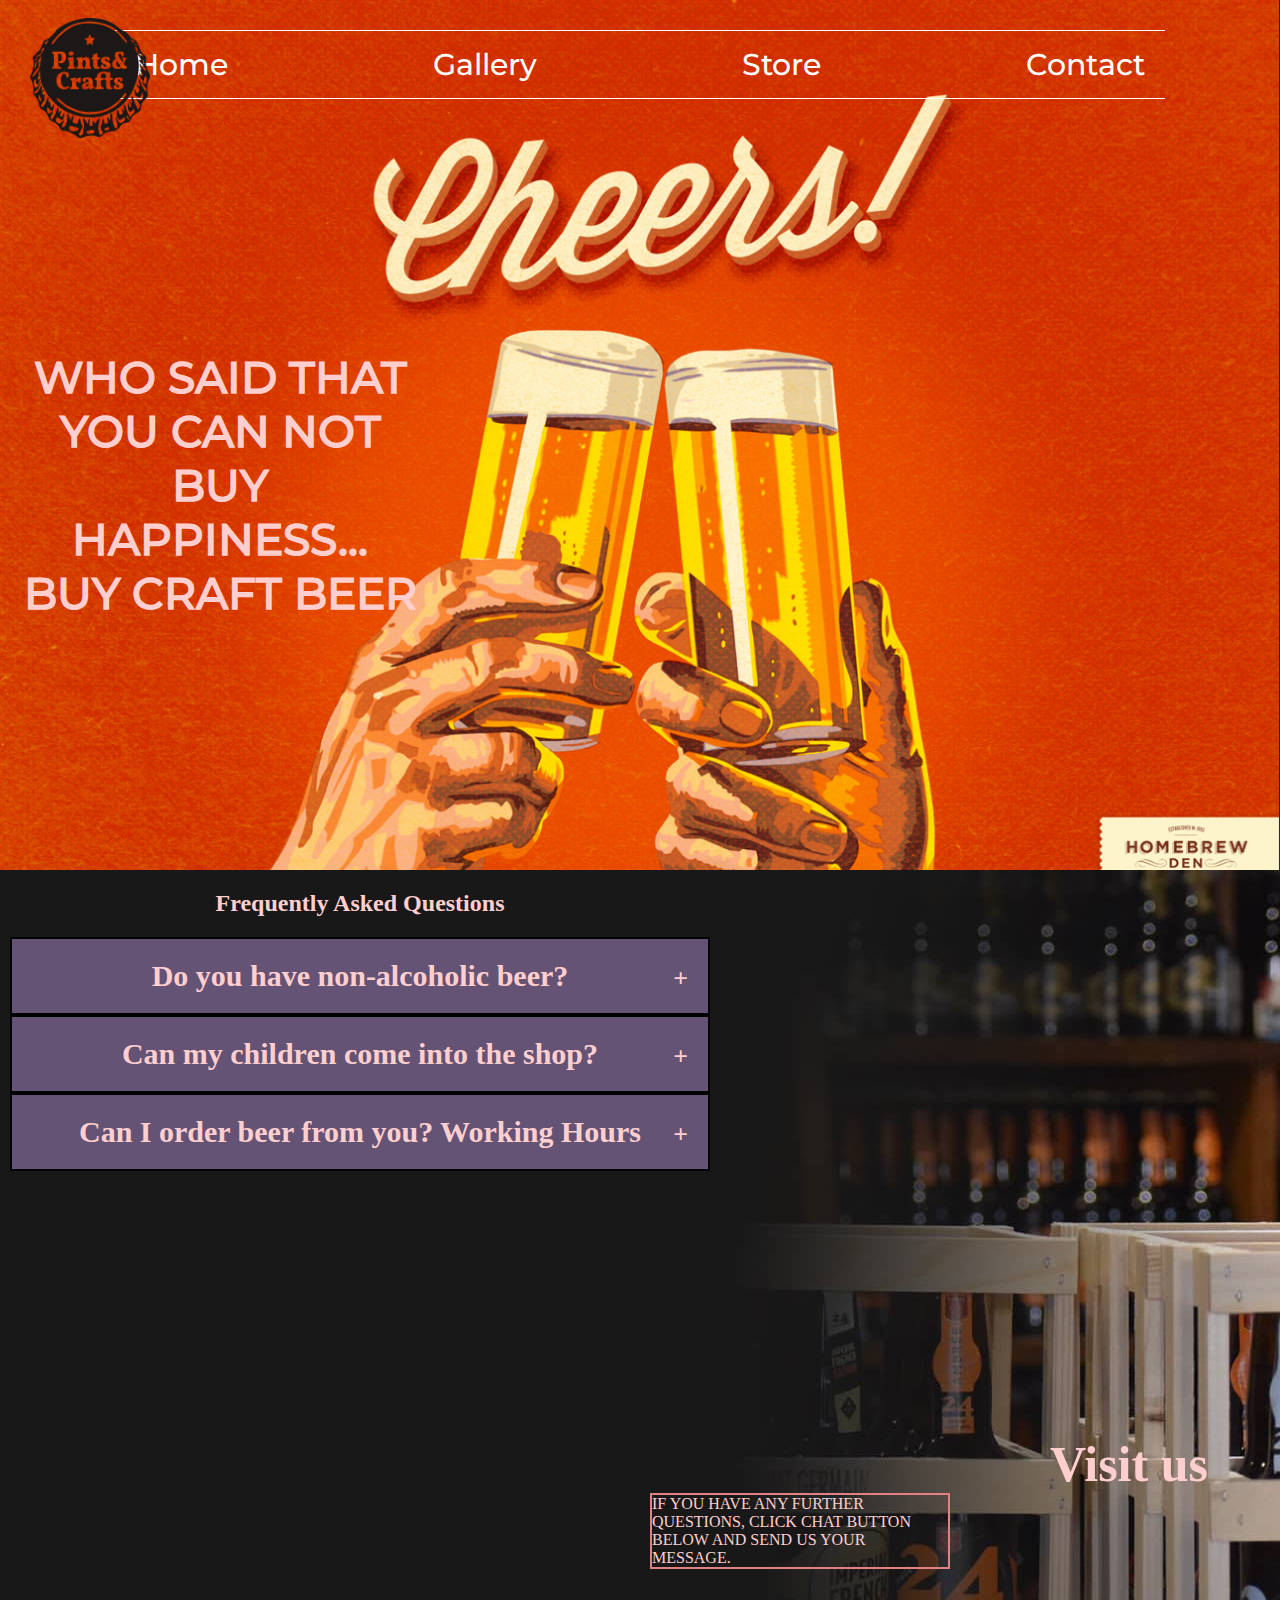
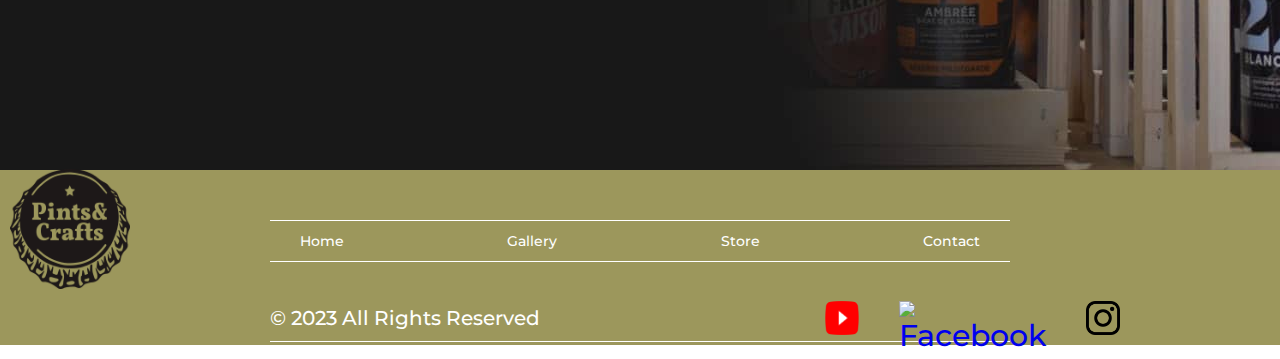
==== contacts.html @ cc5b49aa "Done" ====
<!DOCTYPE html>
<html lang="en">
  <head>
    <meta charset="UTF-8" />
    <meta http-equiv="X-UA-Compatible" content="IE=edge" />
    <meta name="viewport" content="width=device-width, initial-scale=1.0" />
    <link rel="stylesheet" href="css/style.css" />
    
    <link rel="stylesheet" href="https://cdnjs.cloudflare.com/ajax/libs/font-awesome/6.2.1/css/all.min.css"
    integrity="sha512-MV7K8+y+gLIBoVD59lQIYicR65iaqukzvf/nwasF0nqhPay5w/9lJmVM2hMDcnK1OnMGCdVK+iQrJ7lzPJQd1w=="
    crossorigin="anonymous" referrerpolicy="no-referrer" />
    <title>Contact</title>
  
  </head>
  <body>
    <header >
      <nav class="nav" id="nav"></nav>
      <div class="burger-bar " id="burgerBar">
        <div class="line line1"></div>
        <div class="line line2"></div>
        <div class="line line3"></div>
      </div>
      
        
      <a href="index.html"><img src="img/beerlogo.png" alt="logo" class="logo"></a>    
      <h2 class="satauri">WHO SAID THAT YOU CAN NOT BUY HAPPINESS... BUY CRAFT BEER</h2>
    
      
    </header>
    
    <main class="contactmain" id="main">
      <div class="contactcontainer">
        <h2 class="questions">Frequently Asked Questions</h2>
        
        <div class="accordion-block">
            <h2 class="title1">Do you have non-alcoholic beer?</h2>
            <p class="textaccordion">We sure do!
              As a family business, we pride ourselves on supporting other small local businesses such as the many breweries in Calgary and Alberta. We easily fill our shelves and taps with Alberta alone, but we also want to bring craft from all over the world to our Collective family.
            </p>
            
        </div>
        
            
            <div class="accordion-block">
                <h2 class="title1">Can my children come into the shop?</h2>
           
                <p class="textaccordion">Yes. We allow minors as long as they are accompanied by an adult. We love getting to know you and your family, including your children. We do ask that you supervise your children while you shop, as we want everyone shopping to enjoy their experience. We're very appreciative when kids are patient and don't treat our space like a gymnasium. 

                </p>
            </div>
            
                
                <div class="accordion-block">
                    <h2 class="title1">Can I order  beer from you? Working Hours</h2>
                    <p class="textaccordion">Yes, Yes, Yes!!!

                      If you are in love with a certain packaged product, we will bring it in for you, as long as it's available for distribution in Alberta.
                      
                      We also sell kegs! We would be more than happy to bring in a keg for your Kegerator, or for your special event. 
                      Working Hours , Everyday from 10:00 AM to 11:00 PM</p>
                      
                    
                </div>
                
    </div>

      
      <div class="map">
        <iframe src="https://www.google.com/maps/embed?pb=!1m18!1m12!1m3!1d23827.1955870238!2d44.733703781594144!3d41.71189858801179!2m3!1f0!2f0!3f0!3m2!1i1024!2i768!4f13.1!3m3!1m2!1s0x40447360715c470f%3A0x31f7b49e87144346!2zQmVlciZDcmFmdCDhg5rhg6Phg5Phg5gg4YOT4YOQIOGDmeGDoOGDkOGDpOGDouGDmA!5e0!3m2!1sen!2sge!4v1674465569373!5m2!1sen!2sge" width="600" height="450" style="border:0;" allowfullscreen="" loading="lazy" referrerpolicy="no-referrer-when-downgrade" class="mapmain"></iframe>
        <h3 class="visitus">Visit us <i class="fa-solid fa-arrow-up"></i></h3>
        
        <p class="further"> IF YOU HAVE ANY FURTHER QUESTIONS, CLICK CHAT BUTTON BELOW AND SEND US YOUR MESSAGE.<i class="fa-solid fa-arrow-trend-down"></i></p>
        <i class="fa-solid fa-comment" onclick="show()"></i>
          
            
        <div class="chatbox" id="chatbox">
            <div class="chatboxheader">
                <p>Send us your message</p>
                <p class="close" onclick="hide()">&#215;</p>
            </div>
            <i class="fa-solid fa-comment" onclick="show()"></i>

            <div class="chatboxmain">

                <input type="text" name="firstname" id="firtname" placeholder="Your Name">

                <input type="email" name="email" id="email" placeholder="Email">

                <textarea name="message" id="message" cols="30" rows="10" placeholder="Please type text here"></textarea>

                <p class="send" onclick="hide()">Send</p>
            </div>

            
    </main >

    

    <footer id="footer">
      
      <ul class="flex">
        <li><a href="index.html">Home</a></li>
        <li><a href="gallery.html">Gallery</a></li>
        <li><a href="store.html">Store</a></li>
        <li><a href="contacts.html">Contact</a></li>
        
      </ul>
      <a href="index.html"><img src="img/beerlogo.png" alt="logo" class="logo"></a>        

      <div class="footnav">
        <p class="dot">© 2023 All Rights Reserved</p>
        <div class="social">
          <p>
            <a href="https://www.youtube.com/" target="_blank"
              ><img src="icons/youtube.webp" alt="Youtube" />
            </a>
          </p>
              <p>
            <a href="https://www.facebook.com/" target="_blank"
              ><img src="icons/fb.png" alt="Facebook" />
            </a>
          </p>
          <p>
            <a href="https://www.instagram.com/" target="_blank"
              ><img src="icons/instagram.png" alt="instagram" />
            </a>
          </p>
        </div>
      </div>
    </footer>
    <script src="js/nav.js"></script>
    <script src="js/accordion.js"></script>
    <script src="js/chat.js"></script>
    
    
  </body>
</html>
---- css/style.css ----
* {
  padding: 0;
  margin: 0;
  list-style-type: none;
  text-decoration: none;
  box-sizing: border-box;
}

.flex {
  display: flex;
  justify-content: space-between;
  align-items: center;
}

header {
  padding: 20px;
  height: 870px;
  background-image: url(../img/mainimg.PNG);
  background-repeat: no-repeat;
  background-size: 100%;
  font-family: "MontserratMedium";
  color: #ffffff;
}

.satauri{
  position: absolute;
  top: 350px;
  left: 20px;
  font-size: 44px;
  width: 400px;
  color: #ffcfcf;
  text-align: center;
}

.adrnum {
  display: flex;
  justify-content: space-between;
  align-items: center;
  width: 100%;
  height: 20px;
}

header h1 {
  display: none;
}

header h2 {
  font-size: 16px;
}

header p {
  font-size: 16px;
}

header ul a {
  padding: 5px 10px;
  color: #ffffff;
}
.logo{
    width: 120px;
    height: 120px;
    cursor: pointer; 
    margin-left: 10px;
    margin-top: -100px;

}
nav {
  margin: 10px auto;
  padding: 15px 10px;
  max-width: 1050px;
  font-size: 17px;
  border-top: 1px solid #ffffff;
  border-bottom: 1px solid #ffffff;
}

nav a:hover {
  opacity: 0.6;
  transition: all 0.4s ease;
  
}

.buttons {
  max-width: 450px;
  height: 50px;
  margin: 590px auto;
}

.registernow {
  width: 170px;
  height: 60px;
  padding: 15px 30px;
  background-color: #99862a;
  color: #ffffff;
  font-size: 16px;
  cursor: pointer;
}

.registernow:hover {
  opacity: 0.9;
  transition: all 0.3s ease;
}

.login {
  width: 170px;
  height: 60px;
  background-color: #99862a;
  color: #ffffff;
  font-size: 16px;
  padding: 15px 20px;
  cursor: pointer;

}

.login:hover {
  opacity: 0.9;
  transition: all 0.3s ease;
}

.wrapper1 {
  max-width: 100%;
  height: 700px;
  background-color: #282828;
  padding: 94px 320px;
}

.box-wrapper1 {
  text-align: center;
  max-width: 800px;
  height: 520px;
  border: 3px solid #ffffff;
  background-color: #282828;
}

.box-wrapper1 h2 {
  margin-top: 50px;
  position: relative;
  color: #ffffff;
  font-size: 36px;
  font-family: PlaySemiBold;
  padding-bottom: 32px;
}

.box-wrapper1 h2:after {
  content: "";
  position: absolute;
  bottom: 0;
  left: 70%;
  width: 20%;
  height: 1px;
  margin-left: -30%;
  background: #ffffff;
}

.box-wrapper1 p {
  max-width: 620px;
  height: 120px;
  margin: 30px auto 0 auto;
  font-family: MontserratMedium;
  font-size: 16px;
  color: #ffffff;
  line-height: 19.5px;
  margin-bottom: 40px;
}

.wrapper2 {
  width: 100%;
  height: 1100px;
  background-image: url(../img/beer.jpg);
  background-repeat: no-repeat;
  background-size: 100%;
  padding: 94px 326px;
}

.box-wrapper2 {
  position: relative;
  max-width: 800px;
  height: 780px;
  border-top: 1px solid #99862a;
  border-bottom: 1px solid #99862a;
}

.purchase {
  margin: 47px 0 0 0;
  font-family: MontserratMedium;
  font-size: 20px;
  color: #ffffff;

}

.wrapper-content h2 {
  position: relative;
  font-size: 36px;
  line-height: 48px;
  font-family: PlayBold;
  margin-top: 30px;
  padding-bottom: 18px;
  color: #ffffff;
}

.wrapper-content h2:after {
  content: "";
  position: absolute;
  bottom: 0;
  left: 30%;
  width: 30%;
  height: 1px;
  margin-left: -30%;
  background: #282828;
}

.wrapper-content .text-wrapper {
  margin-top: 20px;
  max-width: 408px;
  height: 120px;
  font-family: MontserratMedium;
  font-size: 16px;
  line-height: 24px;
  color: #ffffff;
}

.about {
  position: relative;
  margin-top: 10px;
  width: 276px;
  font-family: PlayBold;
  font-size: 18px;
  line-height: 28px;
  color: #ffffff;
}

.about:after {
  content: "";
  position: absolute;
  bottom: 0;
  left: 30%;
  width: 120%;
  height: 1px;
  margin-left: -30%;
  background: #282828;
}

.about-end {
  margin-top: 10px;
  width: 276px;
  font-family: PlayBold;
  font-size: 18px;
  line-height: 28px;
}

.learn-more {
  font-family: MontserratMedium;
  font-size: 16px;
  display: block;
  margin-top: 10px;
  width: 174px;
  height: 48px;
  padding: 15px 30px;
  color: #ffffff;
  background-color: #3f3504;
  cursor: pointer;
}

.learn-more:hover {
  opacity: 0.9;
  transition: all 0.3s ease;
}

/* ოვერლეი ლოგინ/რეგისტრაციის ღილაკები CSS */

.overlay{
  display: none;
  position: fixed;
    top: 20%;
    width: 60%;
    height: 50%;
    background-color: #9c975c;
  }

.overlay.click {
  display: block;
  display: flex;
  align-items: center;
  justify-content: center;

}
.overlay-icon{
  width: 200px;
  height: 200px;
  color: #ffffff;
}
.fa-rectangle-xmark {
  font-size: 50px;
  position: absolute;
  top: 10px;
  right: 50px;
  cursor: pointer;
}
.fa-circle-xmark{
  font-size: 50px;
  position: absolute;
  top: 0px;
  right: 10px;
  cursor: pointer;
  color: #000000;
}
.fa-square-xmark{
  font-size: 50px;
  position: absolute;
  top: 0px;
  right: 10px;
  cursor: pointer;
  color: #000000
}

.popuptext {
  text-align: center;
  width: 500px;
  margin: 20px auto;
  font-size: 16px;
  font-family: MontserratMedium;

}
.overlay1{
  display: none;
    position: fixed;
    top: 0;
    left: 0;
    width: 100%;
    height: 100%;
    background-image:url(../img/overlay1.webp);
  
}
.overlay1.click {
  display: block;
  display: flex;
  align-items: center;
  justify-content: center;

}
.overlay2{
  display: none;
    position: fixed;
    top: 0;
    left: 0;
    width: 100%;
    height: 100%;
    background-image:url(../img/overlay1.webp);
}

.overlay2.click {
  display: block;
  display: flex;
  align-items: center;
  justify-content: center;
}

.formvalidation2{
  width: 350px;
  height: 220px;
  border-radius: 4%;
  background-color: rgb(107, 107, 86);
  padding: 10px;
  border-radius: 10px;
}
.loginvalidation {
  width: 218px;
  height: 60px;
  margin-top: 44px;
  
  padding: 10px 15px;
  background-color: #009a52;
  color: #ffffff;
  border: none;
  outline: none;
  cursor: pointer;
  }

  .errortext{
    margin: 5px;
  }

  input[type="submit"] {
    width: 90px;
    height: 40px;
    background-color: #2a9930;
    color: #ffffff;
    border: none;
    outline: none;
    
  }
  
  input[type="submit"]:hover {
    opacity: 0.9;
    transition: all 0.3s ease;
    cursor: pointer;
  }
  #username {
    margin-left: 3px;
  }
  #save{
    margin-left: -2px;
  }


.form {
  width: 500px;
  height: 442px;
  margin-top: 60px;
}



.form input {
  border: none;
  outline: none;
  width: 180px;
  margin-left: 0px;
  margin-right: 40px;
  margin-bottom: 20px;
  border-bottom: 1px solid #282828;
}



.form input[type="email"] {
  margin-bottom: 0;
  margin-right: 0;
  width: 400px;
  height: 20px;
  background-color: rgba(0, 0, 0, 0.3%);
  color: #000000;
  border: none;
  outline: none;
  border-bottom: 1px solid #282828;
}

.form textarea {
  margin-top: 20px;
  margin-bottom: 0;
  width: 400px;
  height: 150px;
  background-color: rgb(0, 0, 0, 0.3%);
  outline: none;
  resize: none;
  border-color: #000000;
}

.form input[type="submit"] {
  cursor: pointer;
  margin-bottom: 0;
  margin-top: 30px;
  margin-right: 0;
  width: 240px;
  height: 60px;
  background-color: #282828;
  padding: 10px 15px;
  color: #ffffff;
  text-transform: uppercase;
  font-family: MontserratMedium;
  font-size: 20px;
}

.error-text{
  color: #ff0000;
  font-size: 12px;
}

.inputsize{
  width: 90px;
 
  background-color: rgb(195, 195, 195);
}

.form {
  background-color: rgb(99, 99, 92);
  width: 600px;
  margin: 10px auto;
  height: 600px;
} 


.age{
  margin-top: 2px;
  padding: 10px;
  
}
.labelage{
  margin-left: -100px;
}

.validation{
  margin: 5px auto;
  padding: 5px 13px;
  width:100%;
  font-weight: 900;
  font-size: 18px;
}

button{
  font-size: 50px;
}


.fa-eye , .fa-eye-slash {
  font-size: 20px;
  cursor: pointer;
  margin-left: -40px;
}

  /* footer */

footer {
  padding: 10px 0 0 0;
  height: 175px;
  background-color: #9c975c;
}

footer ul {
  width: 740px;
  height: 20px;
  margin: 40px auto 0 auto;
  padding: 20px 30px;
  border-top: 1px solid #ffffff;
  border-bottom: 1px solid #ffffff;
}

footer li a {
  font-family: MontserratMedium;
  font-size: 14px;
  color: #ffffff;
}

footer li a:hover {
  opacity: 0.6;
  transition: all 0.4s ease;
}

.footnav {
  margin: 0 auto;
  max-width: 740px;
  height: 46px;
  display: flex;
  justify-content: space-between;
  border-bottom: 1px solid #ffffff;
}

footer p {
  height: 34px;
  font-family: MontserratMedium;
  font-size: 20px;
  color: #ffffff;
  padding: 10px 0 0 0;
}

footer .foottext {
  margin-left: 20px;
  margin-right: 80px;
}

.social {
  margin: 0 0 0 80px;
  display: flex;
  align-items: flex-start;
  width: 190px;
  height: 34px;
}

.social p {
  padding: 5px 0 0 0;
  margin-right: 30px;
}

.social p:last-child {
  margin-right: 0;
}

.social a {
  padding: 5px;
}

.social img {
  width: 34px;
  height: 34px;
}

.social img:hover {
  opacity: 0.7;
  transition: all 0.3s ease;
}

/* CHAT CSS ICON */

.fa-comment{
  font-size: 60px;
  position: fixed;
  bottom: 20px;
  right: 20px;
}
.fa-comment:hover, .chatboxmain .send:hover{
  cursor: pointer;
  color: #ffffff;}

.close:hover{
  cursor: pointer;
  color: #ccc5c5;
}
.chatbox{
  width: 300px;
  position: fixed;
  bottom: 20px;
  right: 20px;
  border: 2px solid #000000;
  background-color: #9c975c;
  display: none;
}
.chatboxheader{
  padding: 10px;
  border-bottom: 2px solid #000000;
}
.close{
  font-size: 22px;
  padding: 5px;
}
.chatboxmain{
  padding: 10px;
}
.chatboxmain input, .chatboxmain textarea{
  width: 100%;
  outline: none;
  padding: 16px;
  border: none;
  resize: none;
  margin-bottom: 20px;
}
.chatboxmain .send{
  width: 100%;
  text-align: center;
  letter-spacing: 2px;
  padding: 16px;
  background-color: #2d9408;
}   

/* //FONTS// */

@font-face {
  font-family: "MontserratMedium";
  src: url(../fonts/Montserrat-Medium.ttf);
}

 @font-face {
  font-family: "PlayBold";
  src: url(../fonts/PlayfairDisplay-Bold.ttf);
} 

@font-face {
  font-family: "PlaySemiBold";
  src: url(../fonts/PlayfairDisplay-SemiBold.ttf);
} 


/* --------------Gallery--------- */
.gallerymain{
  background-color: #644e4e;
}
.splide__slide img {
  width: 100%;
  height: 600px;
  object-fit: cover;
} 
.splide__pagination__page{
  border: 2px solid black;
}
.galleryh1{
  text-align: center;
  position: relative;
  color: #ffffff;
  font-size: 36px;
  font-family: PlaySemiBold;
  padding-bottom: 32px;
}

.gallerycontainer{
  border: 2px solid black;
  height: 200px;
  
}
.gallerycontainer h1{text-align: center;
margin: 20px auto;}
.gallerycontainer ul{
  display: flex;
  justify-content: space-between;
  

}
.gallerycontainer li{
  margin: 20px auto;
  text-align: center;
}
.fest{
  margin: 10px auto;
  margin-left: 450px;
}


/* -----------Store -----------*/

.buy{
  width: 200px;
}

a{
  font-size: 30px;
}
.item img {
  width: 100%;
  height: 400px;
} 

.product-wrapper {
  height: 1800px;
  background-color: #282828;
  padding-top: 100px;
}

.product-wrapper h2 {
  text-align: center;
  width: 180px;
  height: 44px;
  font-family: PlaySemiBold;
  font-size: 36px;
  color: #ffffff;
  margin: auto;
}

.catalog-beer {
  display: flex;
  justify-content: space-between;
  flex-direction: row;
  flex-wrap: wrap;
  font-family: PlaySemiBold;
  max-width: 1200px;
  height: 1600px;
  margin: 118px auto;
}


.item {
  margin-bottom: 40px;
  
}

.item h3 {
  font-size: 32px;
  color: #ffffff;
}

.item p {
  height: 30px;
  font-size: 24px;
  color: #ffffff;
}

.item a {
  text-align: center;
  display: block;
  padding: 0;
  margin-top: 30px;
  width: 100px;
  height: 90px;
  border-radius: 50%;
  background-color: #99862a;
  color: #ffffff;
}

.item a:hover {
  opacity: 0.8;
  transition: all 0.3s ease;
}

.search-block{
  position: absolute;
  right: 20px;
  top:990px;
  height: 20px;
}
.fa-magnifying-glass{
  font-size: 26px;
}

/* --------CONTACT --------*/


.contactmain{
  background-image: url(../img/contactpagebackground.jpg);
  height: 900px;
}
.visitus{
  font-size: 50px;
  color: #ffcfcf;
  margin-left:250px;
  margin-top: 10px;
}
.further {
border: 2px solid rgb(225, 129, 129);
width: 300px;
margin-left: -150px;
color: #ffcfcf;
}
.map{
  width: 500px;
  margin-left: 800px;
  display: block;
  margin-top: -200px;
}

.contactcontainer{
  width: 700px;
  z-index: 0;
  margin-left: 10px;

}
.questions{
text-align: center;
color: #ffcfcf;
padding-top: 20px;
padding: 20px;
}
.accordion-block{
  border: 2px solid rgb(0, 0, 0);
  background-color: rgb(101, 83, 117);
  
}
.title1{ 
  display: flex;
  justify-content: center;
  position: relative;
  font-size: 30px;
  padding: 20px;
  color: #ffcfcf;
}
  .title1::before {
      content: '+';
      position: absolute;
      top: 50%;
      right: 20px;
      transform: translateY(-40%);
      font-size: 26px;
  }
  .accordion-block.show  .title1::before  {
      content:  '-';
  }

.textaccordion{
  display: none;
  color: #ffcfcf;
  
}

.accordion-block.show .textaccordion {
  display: block ;
}

/* ბურგერ ბარი CSS */
.burger-bar {
  position: absolute;
  top: 20px;
  right: 20px;
  width: 40px;
  height: 40px;
  border: 2px solid red;
  display: none;
}
.line {
  width: 80%;
  height: 2px;
  background-color: #fff;
  position: absolute;
  top: 50%;
  left: 50%;
  transform: translate(-50%,-50%);
  transition:  1s;
}
.line1 {
  top: 29%;
}
.line3 {
  top: 70%;
}
.activeBugerBar .line1 {
  top: 50%;
  transform: translate(-50%,-50%) rotate(45deg);
}
.activeBugerBar .line2 {
  display: none;
}
.activeBugerBar .line3 {
  top: 50%;
  transform: translate(-50%,-50%) rotate(-45deg);
}


 /* ბურგერ ბარი CSS */
@media (max-width: 1024px) {
  #ul-item.toggleNavigation {
    position: absolute;
    top: 500px;
    display: flex;
    justify-content: center;
    align-items: center;
    flex-direction: column;
    margin-top: -250px;
    font-size: 80px;
  }
  .nav{
    display: none;
  }
  #ul-item{
      display: none;
  }
  .burger-bar {
      display: block;
  }
    #ul-item {
      flex-direction: column;
      align-items: center;
      
  } 
  li a {
    font-size: 40px;
  }
   .nav.activeNav {
      display: block;
      position: absolute;
      top: 0;
      left:0;
      background-color: #9c975c;
      width: 100%;
      height: 200vh;
      display: flex;
      justify-content: center;
      align-items: center;
      flex-direction: column;
      margin-top: -20px;
      
      
    }
    #footer.hide{
      display :none
    }
    #main.hide{
      display :none
    }
    .satauri.hide{
      display :none
    }
    


}


/* --------RESPONSIVE 1024------- */
 @media only screen and (max-width: 1024px) { 
    /* INDEX HTML */
  header {
    height: 640px;
  }
  
  .overlay {
    display: none;
    position: fixed;
    top: 20%;
    width: 70%;
    height: 50%;
    background-color: #9c975c;
  }
  .logo{
    width: 80px;
    height: 80px;
    cursor: pointer; 
    margin-left: 2px;
    margin-top: -10px;
  }

  .satauri{
    position: absolute;
    top: 250px;
    left: 20px;
    font-size: 30px;
    width: 200px;
    color: #ffcfcf;
    text-align: center;
  }

  .buttons {
    max-width: 320px;
    height: 40px;
    margin: 400px auto;
  }

  .registernow {
    width: 120px;
    height: 60px;
  }

  .login{
    width: 120px;
    height: 60px;
  }

  .wrapper1 {
    padding: 90px 160px;
  }

  .wrapper2 {
    height: 800px;
    padding: 60px 160px;}


    .box-wrapper2 {
      position: relative;
      max-width: 800px;
      height: 580px;
      border-top: 1px solid #99862a;
      border-bottom: 1px solid #99862a;
    }

    .wrapper-content .text-wrapper {
      margin-top: 10px;
      max-width: 408px;
      height: 80px;
      font-family: MontserratMedium;
      font-size: 12px;
      line-height: 24px;
      color: #ffffff;
    }

    .wrapper-content h2{
      font-size: 22px;
    }
  .wrapper-content {
    width: 100%;
    height: 700px;
    padding: 20px 10px;
  }

  
  .box-form {
    position: relative;
    display: flex;
     width: 800px;
    height: 680px;
    border: 2px solid #282828;
  }
  .learn-more{
    margin-top: 100px;
  }

  footer {
    padding: 10px 0 0 0;
    height: 240px;
    background-color: #9c975c;
  }
  
  footer ul {
    width: 550px;
    height: 20px;
    margin: 50px auto 0 auto;
    padding: 20px 30px;
    border-top: 1px solid #ffffff;
    border-bottom: 1px solid #ffffff;
  }
  .footnav {
    max-width: 550px;
    height: 46px;
  }
  footer .foottext {
    margin-left: 20px;
    margin-right: 40px;
    font-size: 16px;
  }
  .social img {
    width: 26px;
    height: 26px;
  }
      /* GALLERY HTML */
  .fest{
    margin-left: 220px;
  }
      /* STORE HTML */

      
.buy{
  width: 10px;
}

a{
  font-size: 22px;
}
.item img {
  width: 86%;
  height: 300px;
} 

.product-wrapper {
  height: 1400px;
  background-color: #282828;
  padding-top: 100px;
}

.product-wrapper h2 {
  text-align: center;
  width: 180px;
  height: 44px;
  font-family: PlaySemiBold;
  font-size: 36px;
  color: #ffffff;
  margin: auto;
}

.catalog-beer {
  
  width: 900px;
  height: 400px;
  margin: 20px auto;
}

.search-block{
  top:690px;
}
    /* CONTACT HTML */

    .mapmain{
      width: 560px;
    }
    

.contactmain{
  height: 1000px;
}
.visitus{
  font-size: 30px;
  color: #ffcfcf;
  margin-left:250px;
  margin-top: 12px;
}
.further {
border: 2px solid rgb(225, 129, 129);
width: 300px;
margin-left: -150px;
color: #ffcfcf;
}
.map{
  margin-left: 420px;
  display: block;
  margin-top: -330px;
}

.contactcontainer{
  width: 400px;
  margin-left: 10px;

}
.questions{
text-align: center;
color: #ffcfcf;
padding-top: 20px;
padding: 20px;
}
.title1{ 
  display: flex;
  justify-content: center;
  position: relative;
  font-size: 30px;
  padding: 20px;
  color: #ffcfcf;
}

 }  

/* --------RESPONSIVE 768------- */

 @media only screen and (max-width: 768px) {
  header {
    height: 480px;
  }
  
  .overlay1{
    display: none;
      position: fixed;
      top: 0;
      left: 0;
      width: 100%;
      height: 100%;
      background-image:url(../img/overlay1.webp);
    
  }

  .form{
    width: 400px;
  }
  .labelage{
    font-size: 10px;
  }
  .overlay {
    width: 78%;
    height: 70%;
  }
  .logo{
    width: 80px;
    height: 80px;
    cursor: pointer; 
    margin-left: 2px;
    margin-top: -10px;
  }

  .satauri{
    position: absolute;
    top: 140px;
    left: 20px;
    font-size: 24px;
    width: 200px;
    color: #ffcfcf;
    text-align: center;
  }

  .buttons {
    max-width: 320px;
    height: 40px;
    margin: 270px auto;
  }

  .registernow {
    width: 110px;
    height: 60px;
    
  }

  .login{
    width: 110px;
    height: 60px;
  }

  .wrapper1 {
    padding: 60px 80px;
  }

  .wrapper2 {
    height: 598px;
    padding: 20px 160px;}


  .box-wrapper2 {
    display: block;
    width: 600px;
    height: 820px;
  }

  .wrapper-content {
    width: 100%;
    height: 400px;
    padding: 40px 20px;
  }
  .box-form {
    position: relative;
    display: flex;
     width: 800px;
    height: 680px;
    border: 2px solid #282828;
  }

  .purchase {
    margin: 30px 0 0 0 
  }
  .learn-more {
    margin-top: 38px;
  }
  footer {
    padding: 10px 0 0 0;
    height: 250px;
    background-color: #9c975c;
  }
  
  footer ul {
    
    margin: 20px auto 0 auto;
    
  }
  
      /* GALLERY HTML */
  .fest{
    margin-left: 200px;
    width: 50%;
  }

  
  .gallerycontainer img {
    width: 90%;
  }
  
  
      /* STORE HTML */
.buy{
  width: 10px;
}

a{
  font-size: 22px;
}
.item img {
  width: 80%;
  height: 300px;
} 

.product-wrapper {
  height: 2500px;
  background-color: #282828;
  padding-top: 100px;
}



.catalog-beer {
  
  width: 600px;
  height: 400px;
  margin: 20px auto;
}

.search-block{
  top:550px;
}
    /* CONTACT HTML */
.contactmain{
  height: 1300px;
}

.further {
border: 2px solid rgb(225, 129, 129);
width: 300px;
margin-top: 100px;
margin-left: 150px;
color: #ffcfcf;
}
.map{
  margin-left: 20px;
  display: block;
  margin-top: 130px;
}

.contactcontainer{
  width: 700px;
  margin-left: 10px;

}
 }




 /* --------RESPONSIVE 480------- */

 @media only screen and (max-width: 480px) {
  header {
    height: 290px;
  }
  
  .overlay {
    display: none;
    position: fixed;
    top: 20%;
    width: 78%;
    height: 50%;
    background-color: #9c975c;
  }

.popuptext{
  font-size: 8px;
}
  .logo{
    width: 60px;
    height: 60px;
  }

  .satauri{
    position: absolute;
    top: 110px;
    left: 10px;
    font-size: 14px;
    width: 160px;
  
  }

  .buttons {
    max-width: 280px;
    margin: 140px auto;
  }


  .wrapper1 {
    padding: 20px 5px;
  }
  .box-wrapper1 p{
    font-size: 12px;
  }
  
  .wrapper2 {
    height: 380px;
    padding: 20px 160px;
  }

    .box-wrapper2 {
      height: 200px;
      width: 100px;
    }
  .wrapper-content {
    width: 300px;
    height: 400px;
    padding: 30px 10px;
    margin-left: -40px;
  }
  .box-form {
    position: relative;
    display: flex;
     width: 800px;
    height: 280px;
    border: 2px solid #282828;
  }

  .purchase {
    margin: 10px 0 0 0; 
    font-size: 12px;
  }
    .wrapper-content h2 {
      position: relative;
      font-size: 12px;
      line-height: 28px;
      margin-top: 10px;
      padding-bottom: 4px;
      color: #ffffff;
    }

    .about {
      position: relative;
      margin-top: 12px;
      width: 206px;
      font-family: PlayBold;
      font-size: 14px;
      line-height: 28px;
      color: #ffdddd;
    }
  

  .wrapper-content .text-wrapper {
    margin-top: 10px;
    max-width: 408px;
    height: 20px;
    font-family: MontserratMedium;
    font-size: 8px;
    line-height: 14px;
    color: #ffffff;
  }
  .learn-more {
    margin-top: 48px;
    width: 50px;
    height: 40px;
    font-size: 10px;
    padding: 5px 10px;
  }

  
  footer {
    height: 180px;
  }
  
  footer ul {
    width: 70%;
    margin: 10px auto 0 auto;
  }

  .footnav {
    max-width: 450px;
    height: 46px;
  }

  .footnav p {
    font-size: 12px;
  }

  .fa-comment{
    font-size: 40px;
  }
  
      /* GALLERY HTML */
  .fest{
    margin-left: 100px;
    width: 60%;
  }

  
  .gallerycontainer img {
    width: 90%;
  }
  .splide__slide img {
    width: 100%;
    height: 80%;
    background-size: 100%;
  }
  .splide__arrow{
    font-size: 20px;
  }
  
      /* STORE HTML */
.buy{
  width: 2px;
}

a{
  font-size: 22px;
}
.item img {
  width: 300px;
  height: 250px;
  
} 

.item {
  margin-bottom: 10px;
  width: 500px;
  height: 500px;
}

.product-wrapper {
  height: 4400px;
  background-color: #282828;
  padding-top: 100px;
}



.catalog-beer {
  
  width: 300px;
  height: 400px;
  margin: 20px auto;
}

.search-block{
  top:350px;
}
    /* CONTACT HTML */
.contactmain{
  height: 1600px;
}

.further {

margin-left: 100px;

}
.mapmain{
  width: 400px;
}
.map{
  width: 300px;
  
}
.visitus{
  font-size: 18px;
  margin-left: 200px;
}
.contactcontainer{
  width: 450px;
  margin-left: 10px;

}

 }

  /* RESPONSIVE 320PX */
 @media only screen and (max-width: 320px){
  header {
    height: 190px;
  }
  
  .overlay {
    display: none;
    position: fixed;
    top: 20%;
    width: 90%;
    height: 50%;
    background-color: #9c975c;
  }
  .popuptext{
    text-align: center;
    width: 300px;
    height: 370px;
    margin: 0px auto;
    font-size: 6px;
    font-family: MontserratMedium;
    
  }
 

  .logo{
    width: 40px;
    height: 40px;
  }

  .satauri{
    top: 60px;
    font-size: 10px;
    width: 80px;
  }

  .buttons {
    max-width: 120px;
    margin: 80px auto;
  }
  .registernow{
    width: 40px;
    height: 40px;
    padding: 0;
    font-size: 8px;
  }
  .login{
    width: 40px;
    height: 40px;
    font-size: 8px;
    padding: 0;
  }


  .wrapper1 {
    padding: 20px 5px;
  }
  .box-wrapper1 p{
    font-size: 8px;
  }
  
  .wrapper2 {
    width: 100%;
    height: 240px;
    padding: 0px 40px
  }
  .form{
    width: 250px;
  }
  .labelage{
    font-size: 6px;
  }
    .box-wrapper2 {
      height: 100px;
      width: 100px;
    }
  .wrapper-content {
    width: 300px;
    height: 200px;
    padding: 10px 10px;
    margin-left: -40px;
  }
  .box-form {
    position: relative;
    display: flex;
     width: 800px;
    height: 180px;
    border: 2px solid #282828;
  }

  .purchase {
    margin: 0 ; 
    font-size: 8px;
  }
    .wrapper-content h2 {
      position: relative;
      font-size: 8px;
      line-height: 20px;
      margin-top: 4px;
      padding-bottom: 4px;
      color: #ffffff;
      margin-left: 20px;
    }

    .about {
      position: relative;
      margin-top: 2px;
      width: 206px;
      font-family: PlayBold;
      font-size: 10px;
      line-height: 18px;
      color: #ffdddd;
    }
  

  .wrapper-content .text-wrapper {
    margin-top: 10px;
    max-width: 408px;
    height: 20px;
    font-family: MontserratMedium;
    font-size: 8px;
    line-height: 14px;
    color: #ffffff;
  }
  .learn-more {
    margin-top: 40px;
    width: 50px;
    height: 40px;
    font-size: 10px;
    padding: 5px 10px;
  }

  
  footer {
    height: 180px;
  }
  
  footer ul {
    width: 230px;
    margin: 2px 30px 4px auto;
    padding: 5px 10px;
    
  }

  .footnav {
    width: 160px;
    height: 46px;
    margin-left: 20px;
  }
  .social{
    width: 100px;
    margin-right: 120px;
  }
  .social a {
    padding: 0;
  }
  .social img {
    width: 10px;
  }

  .footnav p {
    font-size: 7px;
  }

  .fa-comment{
    font-size: 40px;
  }
  
      /* GALLERY HTML */
  .fest{
    margin-left: 60px;
    width: 60%;
  }
  .galleryh1{
    font-size: 20px;
  }
  
  .gallerycontainer img {
    width: 40px;
  }
  .splide__slide img {
    width: 100%;
    height: 80%;
    background-size: 100%;
  }
  .splide__arrow{
    font-size: 20px;
  }
  
      /* STORE HTML */
.buy{
  width: 2px;
}

a{
  font-size: 22px;
}
.item img {
  width: 200px;
  height: 250px;
  
} 
.product-wrapper {
  height: 4300px;
  
}


.search-block{
  top:250px;
}
    /* CONTACT HTML */
.contactmain{
  height: 2100px;
}

.further {

margin-left: 10px;
width: 150px;
}
.mapmain{
  width: 250px;
}
.map{
  width: 250px;
  
}
.visitus{
  font-size: 18px;
  margin-left: 100px;
}
.contactcontainer{
  width: 270px;
  margin-left: 10px;

}
 }
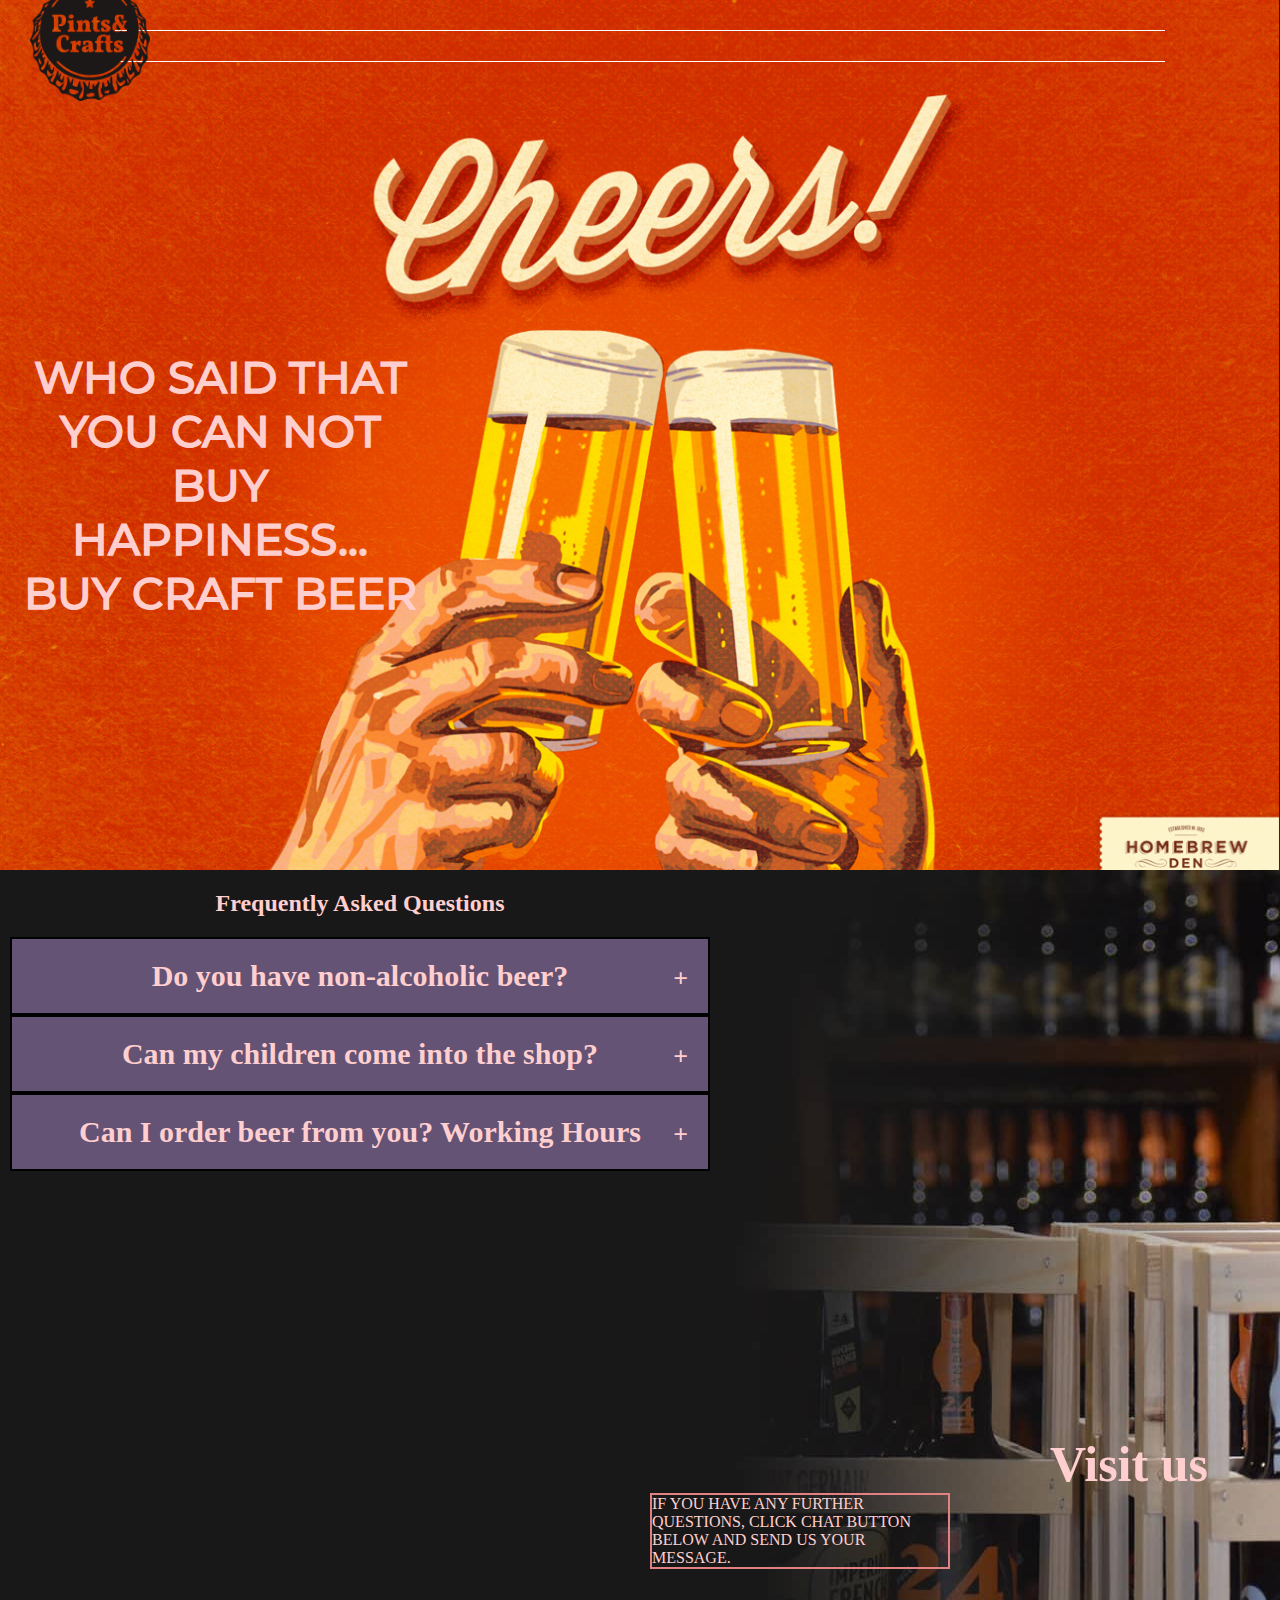
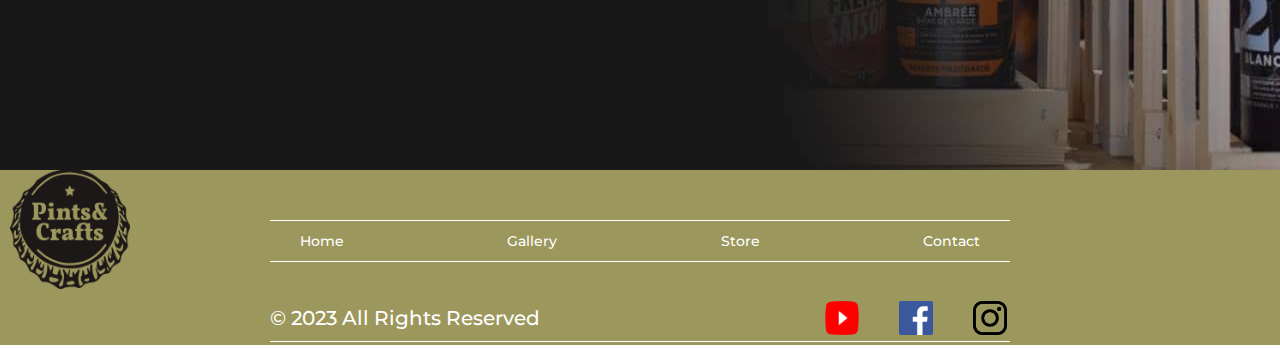
==== commit 2ac00da9: "." ====
--- a/contacts.html
+++ b/contacts.html
@@ -117,7 +117,7 @@
           </p>
               <p>
             <a href="https://www.facebook.com/" target="_blank"
-              ><img src="icons/fb.png" alt="Facebook" />
+              ><img src="icons/fb.PNG" alt="Facebook" />
             </a>
           </p>
           <p>
--- a/css/style.css
+++ b/css/style.css
@@ -22,7 +22,7 @@
   color: #ffffff;
 }
 
-.satauri{
+.satauri {
   position: absolute;
   top: 350px;
   left: 20px;
@@ -56,13 +56,12 @@
   padding: 5px 10px;
   color: #ffffff;
 }
-.logo{
-    width: 120px;
-    height: 120px;
-    cursor: pointer; 
-    margin-left: 10px;
-    margin-top: -100px;
-
+.logo {
+  width: 120px;
+  height: 120px;
+  cursor: pointer;
+  margin-left: 10px;
+  margin-top: -100px;
 }
 nav {
   margin: 10px auto;
@@ -76,7 +75,6 @@
 nav a:hover {
   opacity: 0.6;
   transition: all 0.4s ease;
-  
 }
 
 .buttons {
@@ -108,7 +106,6 @@
   font-size: 16px;
   padding: 15px 20px;
   cursor: pointer;
-
 }
 
 .login:hover {
@@ -184,7 +181,6 @@
   font-family: MontserratMedium;
   font-size: 20px;
   color: #ffffff;
-
 }
 
 .wrapper-content h2 {
@@ -267,23 +263,22 @@
 
 /* ოვერლეი ლოგინ/რეგისტრაციის ღილაკები CSS */
 
-.overlay{
+.overlay {
   display: none;
   position: fixed;
-    top: 20%;
-    width: 60%;
-    height: 50%;
-    background-color: #9c975c;
-  }
+  top: 20%;
+  width: 60%;
+  height: 50%;
+  background-color: #9c975c;
+}
 
 .overlay.click {
   display: block;
   display: flex;
   align-items: center;
   justify-content: center;
-
-}
-.overlay-icon{
+}
+.overlay-icon {
   width: 200px;
   height: 200px;
   color: #ffffff;
@@ -295,7 +290,7 @@
   right: 50px;
   cursor: pointer;
 }
-.fa-circle-xmark{
+.fa-circle-xmark {
   font-size: 50px;
   position: absolute;
   top: 0px;
@@ -303,13 +298,13 @@
   cursor: pointer;
   color: #000000;
 }
-.fa-square-xmark{
+.fa-square-xmark {
   font-size: 50px;
   position: absolute;
   top: 0px;
   right: 10px;
   cursor: pointer;
-  color: #000000
+  color: #000000;
 }
 
 .popuptext {
@@ -318,33 +313,30 @@
   margin: 20px auto;
   font-size: 16px;
   font-family: MontserratMedium;
-
-}
-.overlay1{
+}
+.overlay1 {
   display: none;
-    position: fixed;
-    top: 0;
-    left: 0;
-    width: 100%;
-    height: 100%;
-    background-image:url(../img/overlay1.webp);
-  
+  position: fixed;
+  top: 0;
+  left: 0;
+  width: 100%;
+  height: 100%;
+  background-image: url(../img/overlay1.webp);
 }
 .overlay1.click {
   display: block;
   display: flex;
   align-items: center;
   justify-content: center;
-
-}
-.overlay2{
+}
+.overlay2 {
   display: none;
-    position: fixed;
-    top: 0;
-    left: 0;
-    width: 100%;
-    height: 100%;
-    background-image:url(../img/overlay1.webp);
+  position: fixed;
+  top: 0;
+  left: 0;
+  width: 100%;
+  height: 100%;
+  background-image: url(../img/overlay1.webp);
 }
 
 .overlay2.click {
@@ -354,7 +346,7 @@
   justify-content: center;
 }
 
-.formvalidation2{
+.formvalidation2 {
   width: 350px;
   height: 220px;
   border-radius: 4%;
@@ -366,49 +358,45 @@
   width: 218px;
   height: 60px;
   margin-top: 44px;
-  
+
   padding: 10px 15px;
   background-color: #009a52;
   color: #ffffff;
   border: none;
   outline: none;
   cursor: pointer;
-  }
-
-  .errortext{
-    margin: 5px;
-  }
-
-  input[type="submit"] {
-    width: 90px;
-    height: 40px;
-    background-color: #2a9930;
-    color: #ffffff;
-    border: none;
-    outline: none;
-    
-  }
-  
-  input[type="submit"]:hover {
-    opacity: 0.9;
-    transition: all 0.3s ease;
-    cursor: pointer;
-  }
-  #username {
-    margin-left: 3px;
-  }
-  #save{
-    margin-left: -2px;
-  }
-
+}
+
+.errortext {
+  margin: 5px;
+}
+
+input[type="submit"] {
+  width: 90px;
+  height: 40px;
+  background-color: #2a9930;
+  color: #ffffff;
+  border: none;
+  outline: none;
+}
+
+input[type="submit"]:hover {
+  opacity: 0.9;
+  transition: all 0.3s ease;
+  cursor: pointer;
+}
+#username {
+  margin-left: 3px;
+}
+#save {
+  margin-left: -2px;
+}
 
 .form {
   width: 500px;
   height: 442px;
   margin-top: 60px;
 }
-
-
 
 .form input {
   border: none;
@@ -419,8 +407,6 @@
   margin-bottom: 20px;
   border-bottom: 1px solid #282828;
 }
-
-
 
 .form input[type="email"] {
   margin-bottom: 0;
@@ -460,14 +446,14 @@
   font-size: 20px;
 }
 
-.error-text{
+.error-text {
   color: #ff0000;
   font-size: 12px;
 }
 
-.inputsize{
+.inputsize {
   width: 90px;
- 
+
   background-color: rgb(195, 195, 195);
 }
 
@@ -476,38 +462,36 @@
   width: 600px;
   margin: 10px auto;
   height: 600px;
-} 
-
-
-.age{
+}
+
+.age {
   margin-top: 2px;
   padding: 10px;
-  
-}
-.labelage{
+}
+.labelage {
   margin-left: -100px;
 }
 
-.validation{
+.validation {
   margin: 5px auto;
   padding: 5px 13px;
-  width:100%;
+  width: 100%;
   font-weight: 900;
   font-size: 18px;
 }
 
-button{
+button {
   font-size: 50px;
 }
 
-
-.fa-eye , .fa-eye-slash {
+.fa-eye,
+.fa-eye-slash {
   font-size: 20px;
   cursor: pointer;
   margin-left: -40px;
 }
 
-  /* footer */
+/* footer */
 
 footer {
   padding: 10px 0 0 0;
@@ -590,21 +574,23 @@
 
 /* CHAT CSS ICON */
 
-.fa-comment{
+.fa-comment {
   font-size: 60px;
   position: fixed;
   bottom: 20px;
   right: 20px;
 }
-.fa-comment:hover, .chatboxmain .send:hover{
+.fa-comment:hover,
+.chatboxmain .send:hover {
   cursor: pointer;
-  color: #ffffff;}
-
-.close:hover{
+  color: #ffffff;
+}
+
+.close:hover {
   cursor: pointer;
   color: #ccc5c5;
 }
-.chatbox{
+.chatbox {
   width: 300px;
   position: fixed;
   bottom: 20px;
@@ -613,18 +599,19 @@
   background-color: #9c975c;
   display: none;
 }
-.chatboxheader{
+.chatboxheader {
   padding: 10px;
   border-bottom: 2px solid #000000;
 }
-.close{
+.close {
   font-size: 22px;
   padding: 5px;
 }
-.chatboxmain{
+.chatboxmain {
   padding: 10px;
 }
-.chatboxmain input, .chatboxmain textarea{
+.chatboxmain input,
+.chatboxmain textarea {
   width: 100%;
   outline: none;
   padding: 16px;
@@ -632,13 +619,13 @@
   resize: none;
   margin-bottom: 20px;
 }
-.chatboxmain .send{
+.chatboxmain .send {
   width: 100%;
   text-align: center;
   letter-spacing: 2px;
   padding: 16px;
   background-color: #2d9408;
-}   
+}
 
 /* //FONTS// */
 
@@ -647,30 +634,29 @@
   src: url(../fonts/Montserrat-Medium.ttf);
 }
 
- @font-face {
+@font-face {
   font-family: "PlayBold";
   src: url(../fonts/PlayfairDisplay-Bold.ttf);
-} 
+}
 
 @font-face {
   font-family: "PlaySemiBold";
   src: url(../fonts/PlayfairDisplay-SemiBold.ttf);
-} 
-
+}
 
 /* --------------Gallery--------- */
-.gallerymain{
+.gallerymain {
   background-color: #644e4e;
 }
 .splide__slide img {
   width: 100%;
   height: 600px;
   object-fit: cover;
-} 
-.splide__pagination__page{
+}
+.splide__pagination__page {
   border: 2px solid black;
 }
-.galleryh1{
+.galleryh1 {
   text-align: center;
   position: relative;
   color: #ffffff;
@@ -679,42 +665,40 @@
   padding-bottom: 32px;
 }
 
-.gallerycontainer{
+.gallerycontainer {
   border: 2px solid black;
   height: 200px;
-  
-}
-.gallerycontainer h1{text-align: center;
-margin: 20px auto;}
-.gallerycontainer ul{
+}
+.gallerycontainer h1 {
+  text-align: center;
+  margin: 20px auto;
+}
+.gallerycontainer ul {
   display: flex;
   justify-content: space-between;
-  
-
-}
-.gallerycontainer li{
+}
+.gallerycontainer li {
   margin: 20px auto;
   text-align: center;
 }
-.fest{
+.fest {
   margin: 10px auto;
   margin-left: 450px;
 }
 
-
 /* -----------Store -----------*/
 
-.buy{
+.buy {
   width: 200px;
 }
 
-a{
+a {
   font-size: 30px;
 }
 .item img {
   width: 100%;
   height: 400px;
-} 
+}
 
 .product-wrapper {
   height: 1800px;
@@ -743,10 +727,8 @@
   margin: 118px auto;
 }
 
-
 .item {
   margin-bottom: 40px;
-  
 }
 
 .item h3 {
@@ -777,60 +759,57 @@
   transition: all 0.3s ease;
 }
 
-.search-block{
+.search-block {
   position: absolute;
   right: 20px;
-  top:990px;
+  top: 990px;
   height: 20px;
 }
-.fa-magnifying-glass{
+.fa-magnifying-glass {
   font-size: 26px;
 }
 
 /* --------CONTACT --------*/
 
-
-.contactmain{
+.contactmain {
   background-image: url(../img/contactpagebackground.jpg);
   height: 900px;
 }
-.visitus{
+.visitus {
   font-size: 50px;
   color: #ffcfcf;
-  margin-left:250px;
+  margin-left: 250px;
   margin-top: 10px;
 }
 .further {
-border: 2px solid rgb(225, 129, 129);
-width: 300px;
-margin-left: -150px;
-color: #ffcfcf;
-}
-.map{
+  border: 2px solid rgb(225, 129, 129);
+  width: 300px;
+  margin-left: -150px;
+  color: #ffcfcf;
+}
+.map {
   width: 500px;
   margin-left: 800px;
   display: block;
   margin-top: -200px;
 }
 
-.contactcontainer{
+.contactcontainer {
   width: 700px;
   z-index: 0;
   margin-left: 10px;
-
-}
-.questions{
-text-align: center;
-color: #ffcfcf;
-padding-top: 20px;
-padding: 20px;
-}
-.accordion-block{
+}
+.questions {
+  text-align: center;
+  color: #ffcfcf;
+  padding-top: 20px;
+  padding: 20px;
+}
+.accordion-block {
   border: 2px solid rgb(0, 0, 0);
   background-color: rgb(101, 83, 117);
-  
-}
-.title1{ 
+}
+.title1 {
   display: flex;
   justify-content: center;
   position: relative;
@@ -838,26 +817,25 @@
   padding: 20px;
   color: #ffcfcf;
 }
-  .title1::before {
-      content: '+';
-      position: absolute;
-      top: 50%;
-      right: 20px;
-      transform: translateY(-40%);
-      font-size: 26px;
-  }
-  .accordion-block.show  .title1::before  {
-      content:  '-';
-  }
-
-.textaccordion{
+.title1::before {
+  content: "+";
+  position: absolute;
+  top: 50%;
+  right: 20px;
+  transform: translateY(-40%);
+  font-size: 26px;
+}
+.accordion-block.show .title1::before {
+  content: "-";
+}
+
+.textaccordion {
   display: none;
   color: #ffcfcf;
-  
 }
 
 .accordion-block.show .textaccordion {
-  display: block ;
+  display: block;
 }
 
 /* ბურგერ ბარი CSS */
@@ -877,8 +855,8 @@
   position: absolute;
   top: 50%;
   left: 50%;
-  transform: translate(-50%,-50%);
-  transition:  1s;
+  transform: translate(-50%, -50%);
+  transition: 1s;
 }
 .line1 {
   top: 29%;
@@ -888,18 +866,17 @@
 }
 .activeBugerBar .line1 {
   top: 50%;
-  transform: translate(-50%,-50%) rotate(45deg);
+  transform: translate(-50%, -50%) rotate(45deg);
 }
 .activeBugerBar .line2 {
   display: none;
 }
 .activeBugerBar .line3 {
   top: 50%;
-  transform: translate(-50%,-50%) rotate(-45deg);
-}
-
-
- /* ბურგერ ბარი CSS */
+  transform: translate(-50%, -50%) rotate(-45deg);
+}
+
+/* ბურგერ ბარი CSS */
 @media (max-width: 1024px) {
   #ul-item.toggleNavigation {
     position: absolute;
@@ -911,61 +888,54 @@
     margin-top: -250px;
     font-size: 80px;
   }
-  .nav{
+  .nav {
     display: none;
   }
-  #ul-item{
-      display: none;
+  #ul-item {
+    display: none;
   }
   .burger-bar {
-      display: block;
-  }
-    #ul-item {
-      flex-direction: column;
-      align-items: center;
-      
-  } 
+    display: block;
+  }
+  #ul-item {
+    flex-direction: column;
+    align-items: center;
+  }
   li a {
     font-size: 40px;
   }
-   .nav.activeNav {
-      display: block;
-      position: absolute;
-      top: 0;
-      left:0;
-      background-color: #9c975c;
-      width: 100%;
-      height: 200vh;
-      display: flex;
-      justify-content: center;
-      align-items: center;
-      flex-direction: column;
-      margin-top: -20px;
-      
-      
-    }
-    #footer.hide{
-      display :none
-    }
-    #main.hide{
-      display :none
-    }
-    .satauri.hide{
-      display :none
-    }
-    
-
-
-}
-
+  .nav.activeNav {
+    display: block;
+    position: absolute;
+    top: 0;
+    left: 0;
+    background-color: #9c975c;
+    width: 100%;
+    height: 200vh;
+    display: flex;
+    justify-content: center;
+    align-items: center;
+    flex-direction: column;
+    margin-top: -20px;
+  }
+  #footer.hide {
+    display: none;
+  }
+  #main.hide {
+    display: none;
+  }
+  .satauri.hide {
+    display: none;
+  }
+}
 
 /* --------RESPONSIVE 1024------- */
- @media only screen and (max-width: 1024px) { 
-    /* INDEX HTML */
+@media only screen and (max-width: 1024px) {
+  /* INDEX HTML */
   header {
     height: 640px;
   }
-  
+
   .overlay {
     display: none;
     position: fixed;
@@ -974,15 +944,15 @@
     height: 50%;
     background-color: #9c975c;
   }
-  .logo{
+  .logo {
     width: 80px;
     height: 80px;
-    cursor: pointer; 
+    cursor: pointer;
     margin-left: 2px;
     margin-top: -10px;
   }
 
-  .satauri{
+  .satauri {
     position: absolute;
     top: 250px;
     left: 20px;
@@ -1003,7 +973,7 @@
     height: 60px;
   }
 
-  .login{
+  .login {
     width: 120px;
     height: 60px;
   }
@@ -1014,45 +984,44 @@
 
   .wrapper2 {
     height: 800px;
-    padding: 60px 160px;}
-
-
-    .box-wrapper2 {
-      position: relative;
-      max-width: 800px;
-      height: 580px;
-      border-top: 1px solid #99862a;
-      border-bottom: 1px solid #99862a;
-    }
-
-    .wrapper-content .text-wrapper {
-      margin-top: 10px;
-      max-width: 408px;
-      height: 80px;
-      font-family: MontserratMedium;
-      font-size: 12px;
-      line-height: 24px;
-      color: #ffffff;
-    }
-
-    .wrapper-content h2{
-      font-size: 22px;
-    }
+    padding: 60px 160px;
+  }
+
+  .box-wrapper2 {
+    position: relative;
+    max-width: 800px;
+    height: 580px;
+    border-top: 1px solid #99862a;
+    border-bottom: 1px solid #99862a;
+  }
+
+  .wrapper-content .text-wrapper {
+    margin-top: 10px;
+    max-width: 408px;
+    height: 80px;
+    font-family: MontserratMedium;
+    font-size: 12px;
+    line-height: 24px;
+    color: #ffffff;
+  }
+
+  .wrapper-content h2 {
+    font-size: 22px;
+  }
   .wrapper-content {
     width: 100%;
     height: 700px;
     padding: 20px 10px;
   }
 
-  
   .box-form {
     position: relative;
     display: flex;
-     width: 800px;
+    width: 800px;
     height: 680px;
     border: 2px solid #282828;
   }
-  .learn-more{
+  .learn-more {
     margin-top: 100px;
   }
 
@@ -1061,7 +1030,7 @@
     height: 240px;
     background-color: #9c975c;
   }
-  
+
   footer ul {
     width: 550px;
     height: 20px;
@@ -1083,138 +1052,132 @@
     width: 26px;
     height: 26px;
   }
-      /* GALLERY HTML */
-  .fest{
+  /* GALLERY HTML */
+  .fest {
     margin-left: 220px;
   }
-      /* STORE HTML */
-
-      
-.buy{
-  width: 10px;
-}
-
-a{
-  font-size: 22px;
-}
-.item img {
-  width: 86%;
-  height: 300px;
-} 
-
-.product-wrapper {
-  height: 1400px;
-  background-color: #282828;
-  padding-top: 100px;
-}
-
-.product-wrapper h2 {
-  text-align: center;
-  width: 180px;
-  height: 44px;
-  font-family: PlaySemiBold;
-  font-size: 36px;
-  color: #ffffff;
-  margin: auto;
-}
-
-.catalog-beer {
-  
-  width: 900px;
-  height: 400px;
-  margin: 20px auto;
-}
-
-.search-block{
-  top:690px;
-}
-    /* CONTACT HTML */
-
-    .mapmain{
-      width: 560px;
-    }
-    
-
-.contactmain{
-  height: 1000px;
-}
-.visitus{
-  font-size: 30px;
-  color: #ffcfcf;
-  margin-left:250px;
-  margin-top: 12px;
-}
-.further {
-border: 2px solid rgb(225, 129, 129);
-width: 300px;
-margin-left: -150px;
-color: #ffcfcf;
-}
-.map{
-  margin-left: 420px;
-  display: block;
-  margin-top: -330px;
-}
-
-.contactcontainer{
-  width: 400px;
-  margin-left: 10px;
-
-}
-.questions{
-text-align: center;
-color: #ffcfcf;
-padding-top: 20px;
-padding: 20px;
-}
-.title1{ 
-  display: flex;
-  justify-content: center;
-  position: relative;
-  font-size: 30px;
-  padding: 20px;
-  color: #ffcfcf;
-}
-
- }  
+  /* STORE HTML */
+
+  .buy {
+    width: 10px;
+  }
+
+  a {
+    font-size: 22px;
+  }
+  .item img {
+    width: 86%;
+    height: 300px;
+  }
+
+  .product-wrapper {
+    height: 1400px;
+    background-color: #282828;
+    padding-top: 100px;
+  }
+
+  .product-wrapper h2 {
+    text-align: center;
+    width: 180px;
+    height: 44px;
+    font-family: PlaySemiBold;
+    font-size: 36px;
+    color: #ffffff;
+    margin: auto;
+  }
+
+  .catalog-beer {
+    width: 900px;
+    height: 400px;
+    margin: 20px auto;
+  }
+
+  .search-block {
+    top: 690px;
+  }
+  /* CONTACT HTML */
+
+  .mapmain {
+    width: 560px;
+  }
+
+  .contactmain {
+    height: 1000px;
+  }
+  .visitus {
+    font-size: 30px;
+    color: #ffcfcf;
+    margin-left: 250px;
+    margin-top: 12px;
+  }
+  .further {
+    border: 2px solid rgb(225, 129, 129);
+    width: 300px;
+    margin-left: -150px;
+    color: #ffcfcf;
+  }
+  .map {
+    margin-left: 420px;
+    display: block;
+    margin-top: -330px;
+  }
+
+  .contactcontainer {
+    width: 400px;
+    margin-left: 10px;
+  }
+  .questions {
+    text-align: center;
+    color: #ffcfcf;
+    padding-top: 20px;
+    padding: 20px;
+  }
+  .title1 {
+    display: flex;
+    justify-content: center;
+    position: relative;
+    font-size: 30px;
+    padding: 20px;
+    color: #ffcfcf;
+  }
+}
 
 /* --------RESPONSIVE 768------- */
 
- @media only screen and (max-width: 768px) {
+@media only screen and (max-width: 768px) {
   header {
     height: 480px;
   }
-  
-  .overlay1{
+
+  .overlay1 {
     display: none;
-      position: fixed;
-      top: 0;
-      left: 0;
-      width: 100%;
-      height: 100%;
-      background-image:url(../img/overlay1.webp);
-    
-  }
-
-  .form{
+    position: fixed;
+    top: 0;
+    left: 0;
+    width: 100%;
+    height: 100%;
+    background-image: url(../img/overlay1.webp);
+  }
+
+  .form {
     width: 400px;
   }
-  .labelage{
+  .labelage {
     font-size: 10px;
   }
   .overlay {
     width: 78%;
     height: 70%;
   }
-  .logo{
+  .logo {
     width: 80px;
     height: 80px;
-    cursor: pointer; 
+    cursor: pointer;
     margin-left: 2px;
     margin-top: -10px;
   }
 
-  .satauri{
+  .satauri {
     position: absolute;
     top: 140px;
     left: 20px;
@@ -1233,10 +1196,9 @@
   .registernow {
     width: 110px;
     height: 60px;
-    
-  }
-
-  .login{
+  }
+
+  .login {
     width: 110px;
     height: 60px;
   }
@@ -1247,12 +1209,12 @@
 
   .wrapper2 {
     height: 598px;
-    padding: 20px 160px;}
-
+    padding: 20px 160px;
+  }
 
   .box-wrapper2 {
     display: block;
-    width: 600px;
+    width: 580px;
     height: 820px;
   }
 
@@ -1264,13 +1226,13 @@
   .box-form {
     position: relative;
     display: flex;
-     width: 800px;
+    width: 800px;
     height: 680px;
     border: 2px solid #282828;
   }
 
   .purchase {
-    margin: 30px 0 0 0 
+    margin: 30px 0 0 0;
   }
   .learn-more {
     margin-top: 38px;
@@ -1280,91 +1242,80 @@
     height: 250px;
     background-color: #9c975c;
   }
-  
+
   footer ul {
-    
     margin: 20px auto 0 auto;
-    
-  }
-  
-      /* GALLERY HTML */
-  .fest{
+  }
+
+  /* GALLERY HTML */
+  .fest {
     margin-left: 200px;
     width: 50%;
   }
 
-  
   .gallerycontainer img {
     width: 90%;
   }
-  
-  
-      /* STORE HTML */
-.buy{
-  width: 10px;
-}
-
-a{
-  font-size: 22px;
-}
-.item img {
-  width: 80%;
-  height: 300px;
-} 
-
-.product-wrapper {
-  height: 2500px;
-  background-color: #282828;
-  padding-top: 100px;
-}
-
-
-
-.catalog-beer {
-  
-  width: 600px;
-  height: 400px;
-  margin: 20px auto;
-}
-
-.search-block{
-  top:550px;
-}
-    /* CONTACT HTML */
-.contactmain{
-  height: 1300px;
-}
-
-.further {
-border: 2px solid rgb(225, 129, 129);
-width: 300px;
-margin-top: 100px;
-margin-left: 150px;
-color: #ffcfcf;
-}
-.map{
-  margin-left: 20px;
-  display: block;
-  margin-top: 130px;
-}
-
-.contactcontainer{
-  width: 700px;
-  margin-left: 10px;
-
-}
- }
-
-
-
-
- /* --------RESPONSIVE 480------- */
-
- @media only screen and (max-width: 480px) {
+
+  /* STORE HTML */
+  .buy {
+    width: 10px;
+  }
+
+  a {
+    font-size: 22px;
+  }
+  .item img {
+    width: 80%;
+    height: 300px;
+  }
+
+  .product-wrapper {
+    height: 2500px;
+    background-color: #282828;
+    padding-top: 100px;
+  }
+
+  .catalog-beer {
+    width: 600px;
+    height: 400px;
+    margin: 20px auto;
+  }
+
+  .search-block {
+    top: 550px;
+  }
+  /* CONTACT HTML */
+  .contactmain {
+    height: 1300px;
+  }
+
+  .further {
+    border: 2px solid rgb(225, 129, 129);
+    width: 300px;
+    margin-top: 100px;
+    margin-left: 150px;
+    color: #ffcfcf;
+  }
+  .map {
+    margin-left: 20px;
+    display: block;
+    margin-top: 130px;
+  }
+
+  .contactcontainer {
+    width: 700px;
+    margin-left: 10px;
+  }
+}
+
+/* --------RESPONSIVE 480------- */
+
+@media only screen and (max-width: 480px) {
   header {
     height: 290px;
   }
-  
+
   .overlay {
     display: none;
     position: fixed;
@@ -1374,21 +1325,20 @@
     background-color: #9c975c;
   }
 
-.popuptext{
-  font-size: 8px;
-}
-  .logo{
+  .popuptext {
+    font-size: 8px;
+  }
+  .logo {
     width: 60px;
     height: 60px;
   }
 
-  .satauri{
+  .satauri {
     position: absolute;
     top: 110px;
     left: 10px;
     font-size: 14px;
     width: 160px;
-  
   }
 
   .buttons {
@@ -1396,23 +1346,22 @@
     margin: 140px auto;
   }
 
-
   .wrapper1 {
     padding: 20px 5px;
   }
-  .box-wrapper1 p{
+  .box-wrapper1 p {
     font-size: 12px;
   }
-  
+
   .wrapper2 {
     height: 380px;
     padding: 20px 160px;
   }
 
-    .box-wrapper2 {
-      height: 200px;
-      width: 100px;
-    }
+  .box-wrapper2 {
+    height: 200px;
+    width: 100px;
+  }
   .wrapper-content {
     width: 300px;
     height: 400px;
@@ -1422,34 +1371,33 @@
   .box-form {
     position: relative;
     display: flex;
-     width: 800px;
+    width: 800px;
     height: 280px;
     border: 2px solid #282828;
   }
 
   .purchase {
-    margin: 10px 0 0 0; 
+    margin: 10px 0 0 0;
     font-size: 12px;
   }
-    .wrapper-content h2 {
-      position: relative;
-      font-size: 12px;
-      line-height: 28px;
-      margin-top: 10px;
-      padding-bottom: 4px;
-      color: #ffffff;
-    }
-
-    .about {
-      position: relative;
-      margin-top: 12px;
-      width: 206px;
-      font-family: PlayBold;
-      font-size: 14px;
-      line-height: 28px;
-      color: #ffdddd;
-    }
-  
+  .wrapper-content h2 {
+    position: relative;
+    font-size: 12px;
+    line-height: 28px;
+    margin-top: 10px;
+    padding-bottom: 4px;
+    color: #ffffff;
+  }
+
+  .about {
+    position: relative;
+    margin-top: 12px;
+    width: 206px;
+    font-family: PlayBold;
+    font-size: 14px;
+    line-height: 28px;
+    color: #ffdddd;
+  }
 
   .wrapper-content .text-wrapper {
     margin-top: 10px;
@@ -1468,11 +1416,10 @@
     padding: 5px 10px;
   }
 
-  
   footer {
     height: 180px;
   }
-  
+
   footer ul {
     width: 70%;
     margin: 10px auto 0 auto;
@@ -1487,17 +1434,16 @@
     font-size: 12px;
   }
 
-  .fa-comment{
+  .fa-comment {
     font-size: 40px;
   }
-  
-      /* GALLERY HTML */
-  .fest{
+
+  /* GALLERY HTML */
+  .fest {
     margin-left: 100px;
     width: 60%;
   }
 
-  
   .gallerycontainer img {
     width: 90%;
   }
@@ -1506,83 +1452,74 @@
     height: 80%;
     background-size: 100%;
   }
-  .splide__arrow{
+  .splide__arrow {
     font-size: 20px;
   }
-  
-      /* STORE HTML */
-.buy{
-  width: 2px;
-}
-
-a{
-  font-size: 22px;
-}
-.item img {
-  width: 300px;
-  height: 250px;
-  
-} 
-
-.item {
-  margin-bottom: 10px;
-  width: 500px;
-  height: 500px;
-}
-
-.product-wrapper {
-  height: 4400px;
-  background-color: #282828;
-  padding-top: 100px;
-}
-
-
-
-.catalog-beer {
-  
-  width: 300px;
-  height: 400px;
-  margin: 20px auto;
-}
-
-.search-block{
-  top:350px;
-}
-    /* CONTACT HTML */
-.contactmain{
-  height: 1600px;
-}
-
-.further {
-
-margin-left: 100px;
-
-}
-.mapmain{
-  width: 400px;
-}
-.map{
-  width: 300px;
-  
-}
-.visitus{
-  font-size: 18px;
-  margin-left: 200px;
-}
-.contactcontainer{
-  width: 450px;
-  margin-left: 10px;
-
-}
-
- }
-
-  /* RESPONSIVE 320PX */
- @media only screen and (max-width: 320px){
+
+  /* STORE HTML */
+  .buy {
+    width: 2px;
+  }
+
+  a {
+    font-size: 22px;
+  }
+  .item img {
+    width: 300px;
+    height: 250px;
+  }
+
+  .item {
+    margin-bottom: 10px;
+    width: 500px;
+    height: 500px;
+  }
+
+  .product-wrapper {
+    height: 4400px;
+    background-color: #282828;
+    padding-top: 100px;
+  }
+
+  .catalog-beer {
+    width: 300px;
+    height: 400px;
+    margin: 20px auto;
+  }
+
+  .search-block {
+    top: 350px;
+  }
+  /* CONTACT HTML */
+  .contactmain {
+    height: 1600px;
+  }
+
+  .further {
+    margin-left: 100px;
+  }
+  .mapmain {
+    width: 400px;
+  }
+  .map {
+    width: 300px;
+  }
+  .visitus {
+    font-size: 18px;
+    margin-left: 200px;
+  }
+  .contactcontainer {
+    width: 450px;
+    margin-left: 10px;
+  }
+}
+
+/* RESPONSIVE 320PX */
+@media only screen and (max-width: 320px) {
   header {
     height: 190px;
   }
-  
+
   .overlay {
     display: none;
     position: fixed;
@@ -1591,23 +1528,21 @@
     height: 50%;
     background-color: #9c975c;
   }
-  .popuptext{
+  .popuptext {
     text-align: center;
     width: 300px;
     height: 370px;
     margin: 0px auto;
     font-size: 6px;
     font-family: MontserratMedium;
-    
-  }
- 
-
-  .logo{
+  }
+
+  .logo {
     width: 40px;
     height: 40px;
   }
 
-  .satauri{
+  .satauri {
     top: 60px;
     font-size: 10px;
     width: 80px;
@@ -1617,42 +1552,41 @@
     max-width: 120px;
     margin: 80px auto;
   }
-  .registernow{
+  .registernow {
     width: 40px;
     height: 40px;
     padding: 0;
     font-size: 8px;
   }
-  .login{
+  .login {
     width: 40px;
     height: 40px;
     font-size: 8px;
     padding: 0;
   }
 
-
   .wrapper1 {
     padding: 20px 5px;
   }
-  .box-wrapper1 p{
+  .box-wrapper1 p {
     font-size: 8px;
   }
-  
+
   .wrapper2 {
     width: 100%;
     height: 240px;
-    padding: 0px 40px
-  }
-  .form{
+    padding: 0px 40px;
+  }
+  .form {
     width: 250px;
   }
-  .labelage{
+  .labelage {
     font-size: 6px;
   }
-    .box-wrapper2 {
-      height: 100px;
-      width: 100px;
-    }
+  .box-wrapper2 {
+    height: 100px;
+    width: 100px;
+  }
   .wrapper-content {
     width: 300px;
     height: 200px;
@@ -1662,35 +1596,34 @@
   .box-form {
     position: relative;
     display: flex;
-     width: 800px;
+    width: 800px;
     height: 180px;
     border: 2px solid #282828;
   }
 
   .purchase {
-    margin: 0 ; 
+    margin: 0;
     font-size: 8px;
   }
-    .wrapper-content h2 {
-      position: relative;
-      font-size: 8px;
-      line-height: 20px;
-      margin-top: 4px;
-      padding-bottom: 4px;
-      color: #ffffff;
-      margin-left: 20px;
-    }
-
-    .about {
-      position: relative;
-      margin-top: 2px;
-      width: 206px;
-      font-family: PlayBold;
-      font-size: 10px;
-      line-height: 18px;
-      color: #ffdddd;
-    }
-  
+  .wrapper-content h2 {
+    position: relative;
+    font-size: 8px;
+    line-height: 20px;
+    margin-top: 4px;
+    padding-bottom: 4px;
+    color: #ffffff;
+    margin-left: 20px;
+  }
+
+  .about {
+    position: relative;
+    margin-top: 2px;
+    width: 206px;
+    font-family: PlayBold;
+    font-size: 10px;
+    line-height: 18px;
+    color: #ffdddd;
+  }
 
   .wrapper-content .text-wrapper {
     margin-top: 10px;
@@ -1709,16 +1642,14 @@
     padding: 5px 10px;
   }
 
-  
   footer {
     height: 180px;
   }
-  
+
   footer ul {
     width: 230px;
     margin: 2px 30px 4px auto;
     padding: 5px 10px;
-    
   }
 
   .footnav {
@@ -1726,7 +1657,7 @@
     height: 46px;
     margin-left: 20px;
   }
-  .social{
+  .social {
     width: 100px;
     margin-right: 120px;
   }
@@ -1741,19 +1672,19 @@
     font-size: 7px;
   }
 
-  .fa-comment{
+  .fa-comment {
     font-size: 40px;
   }
-  
-      /* GALLERY HTML */
-  .fest{
+
+  /* GALLERY HTML */
+  .fest {
     margin-left: 60px;
     width: 60%;
   }
-  .galleryh1{
+  .galleryh1 {
     font-size: 20px;
   }
-  
+
   .gallerycontainer img {
     width: 40px;
   }
@@ -1762,56 +1693,50 @@
     height: 80%;
     background-size: 100%;
   }
-  .splide__arrow{
+  .splide__arrow {
     font-size: 20px;
   }
-  
-      /* STORE HTML */
-.buy{
-  width: 2px;
-}
-
-a{
-  font-size: 22px;
-}
-.item img {
-  width: 200px;
-  height: 250px;
-  
-} 
-.product-wrapper {
-  height: 4300px;
-  
-}
-
-
-.search-block{
-  top:250px;
-}
-    /* CONTACT HTML */
-.contactmain{
-  height: 2100px;
-}
-
-.further {
-
-margin-left: 10px;
-width: 150px;
-}
-.mapmain{
-  width: 250px;
-}
-.map{
-  width: 250px;
-  
-}
-.visitus{
-  font-size: 18px;
-  margin-left: 100px;
-}
-.contactcontainer{
-  width: 270px;
-  margin-left: 10px;
-
-}
- }+
+  /* STORE HTML */
+  .buy {
+    width: 2px;
+  }
+
+  a {
+    font-size: 22px;
+  }
+  .item img {
+    width: 200px;
+    height: 250px;
+  }
+  .product-wrapper {
+    height: 4300px;
+  }
+
+  .search-block {
+    top: 250px;
+  }
+  /* CONTACT HTML */
+  .contactmain {
+    height: 2100px;
+  }
+
+  .further {
+    margin-left: 10px;
+    width: 150px;
+  }
+  .mapmain {
+    width: 250px;
+  }
+  .map {
+    width: 250px;
+  }
+  .visitus {
+    font-size: 18px;
+    margin-left: 100px;
+  }
+  .contactcontainer {
+    width: 270px;
+    margin-left: 10px;
+  }
+}
